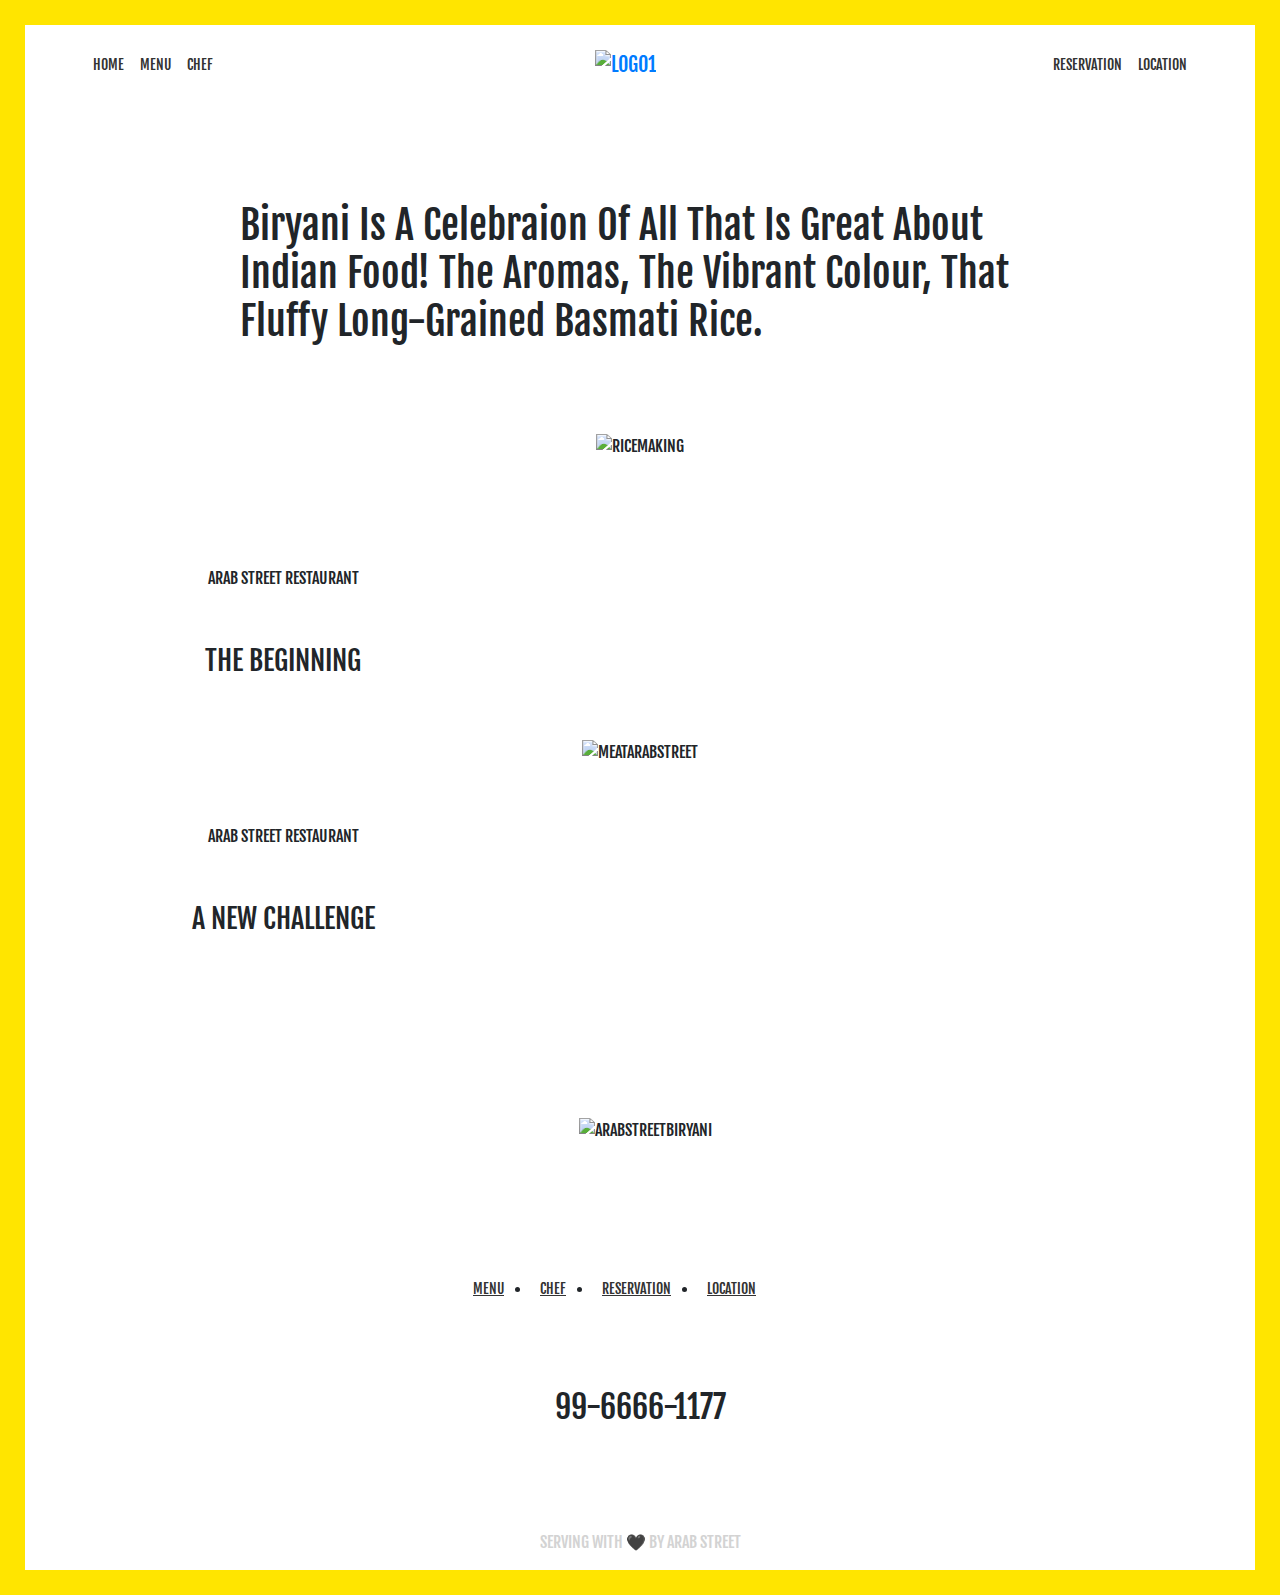
==== chef.html @ 3516addf "Add files via upload" ====
<!doctype html>
<html lang="en" class="h-100">
  <head>
    <meta charset="utf-8">
    <meta name="viewport" content="width=device-width, initial-scale=1, shrink-to-fit=no">
    <meta name="description" content="">
    <meta name="author" content="Jakir Hussain,Mark Otto, Jacob Thornton, and Bootstrap contributors">
    <meta name="generator" content="Jekyll v4.1.1">
    <title>Arab Street Restaurant</title>
	<!--link href="https://fonts.googleapis.com/css2?family=Roboto+Mono&display=swap" rel="stylesheet"--> 
	<link href="https://fonts.googleapis.com/css2?family=Fjalla+One&display=swap" rel="stylesheet">
    <link rel="canonical" href="https://getbootstrap.com/docs/4.5/examples/sticky-footer-navbar/">

    <!-- Bootstrap core CSS -->
<link rel="stylesheet" href="https://stackpath.bootstrapcdn.com/bootstrap/4.5.2/css/bootstrap.min.css" integrity="sha384-JcKb8q3iqJ61gNV9KGb8thSsNjpSL0n8PARn9HuZOnIxN0hoP+VmmDGMN5t9UJ0Z" crossorigin="anonymous">

<link rel="stylesheet" href="style.css" type="text/css" media="screen" title="no title" charset="utf-8">


    <style>
      .bd-placeholder-img {
        font-size: 1.125rem;
        text-anchor: middle;
        -webkit-user-select: none;
        -moz-user-select: none;
        -ms-user-select: none;
        user-select: none;
      }

      @media (min-width: 768px) {
        .bd-placeholder-img-lg {
          font-size: 3.5rem;
        }
      }
    </style>
    <!-- Custom styles for this template -->
    <link href="sticky-footer-navbar.css" rel="stylesheet">
  </head>
  <body class="d-flex flex-column h-100">
    <header>
  <!-- Fixed navbar -->
    </header>

<!-- Begin page content -->


<main role="main" class="flex-shrink-0">
	
	
	

	<nav class="navbar navbar-expand-lg navMargin">

	<!--  Show this only on mobile to medium screens  -->
	  <a class="navbar-brand d-lg-none" href="index.html"> 
		<img src="images/LogoMobile.png" width="121" height="32" alt="LogoMobile">
	  </a>

	  <button class="navbar-toggler" type="button" data-toggle="collapse" data-target="#navbarToggle" aria-controls="navbarToggle" aria-expanded="false" aria-label="Toggle navigation">
	    <span class="navbar-toggler-icon"> 
			<img src="images/menu.png" width="49" height="43" alt="Menu">
	    </span>
	  </button>

	<!--  Use flexbox utility classes to change how the child elements are justified  -->
	  <div class="collapse navbar-collapse justify-content-between" id="navbarToggle">

	    <ul class="navbar-nav">
	      <li class="nav-item">
	        <a class="nav-link active" href="index.html">Home <span class="sr-only">(current)</span></a>
	      </li>
	      <li class="nav-item">
	        <a class="nav-link" href="menu.html">Menu</a>
	      </li>
	      <li class="nav-item">
	        <a class="nav-link" href="chef.html">Chef</a>
	      </li>
	    </ul>


	<!--   Show this only lg screens and up   -->
	    <a class="navbar-brand d-none d-lg-block" href="index.html"> 
	    <img src="images/arabstreetlogo.png" width="270" height="77" alt="Logo1"></a>



	    <ul class="navbar-nav">
	      <li class="nav-item">
	        <a class="nav-link" href="reservation.html">Reservation</a>
	      </li>
	      <li class="nav-item">
	        <a class="nav-link" href="location.html">Location</a>
	      </li>
	    </ul>
	  </div>
	</nav>
<br><br><br><br>
  <div class="container">
	<div class="mx-auto" style="width:800px;">
		<h1 class="lowercase">
			Biryani  is  a  celebraion  of all that is  great  about  Indian   food!  The aromas,    the vibrant  colour,  that fluffy  long-grained  basmati  rice.
		</h1>
		</p>
	</div>
  </div>
  <br><br><br>
  <center>
	<img src="images/riceArabStreet.png" width="1090" height="600" alt="RiceMaking">
</center>
<br><br>
  <div class="container text-center">
		 <div class="row menu chef">
		  	<div class="col-sm-4">
				<div class="text-center gap">
					<span>
						Arab Street Restaurant
					</span><br>
					<span>
						<h3 id="the_beginning">The Beginning</h3>
					</span><br>
				</div>
		  	</div>
		
		  	<!--div class="col-sm-6 offset-md-2">
				<div class="items lowercase">
					<p>
						Daichi Sakamoto started cooking at age five, helping his mother prepare bentos for his father, younger sister, and himself. Chashu was never a missing component. Mother Sakamoto had learned how to make it when she studied abroad in Hong Kong. It was young Chef Sakamoto who mixed the marinade, a formula he perfected as he grew into his teens.
					</p>
					<p> 
						Many years later, he apprenticed under famed Chef Kazue Inoue at a luxury ryokan in the Nagano prefecture. There, he studied the art of kaiseki for seven years, and took a particular shine to the futamono and tome-wan soup-based dishes. His calling was starting to simmer.
					</p>
				</div>
		  	</div-->
		 </div>
  </div>
<!--img src="images/making2.jpeg" width="1500" height="844" alt="Making2">
  <div class="container text-center">
		 <div class="row menu chef">
		  	<div class="col-sm-4">
				<div class="text-center gap">
					<span>
						<strong>GYOZA </strong>
					</span><br>
					<span>
						<h3 id="the_beginning">The First Venture</h3>
					</span><br>
					<span>
						<strong>GYOZA </strong>
					</span>
				</div>
		  	</div>
		
		  	<div class="col-sm-6 offset-md-2">
				<div class="items lowercase">
					<p>
						After saving his wages from the Nagano apprenticeship, Chef Sakamoto took out a loan and opened Chotto Kai, his first restaurant in Tokyo. Using simple, seasonal ingredients, he was able to bring the luxury of kaiseki to all. Because he incorporated some of the Hong Kong flavors his mother had inspired in him, Chotto Kai was both a huge success and a unique contribution to Tokyo’s culinary landscape.
					</p>
					<p> 
						During his eighth year at Chotto Kai, he befriended ramen shop owner Rei Fukui. Chef Sakamoto had stopped by her front stall for a quick dinner and fell instantly in love with her take on the springy yet soft noodle. Every ingredient was meticulously prepared, just like each kaiseki course.
					</p>
				</div>
		  	</div>
		 </div>
  </div-->
  <center>
<img src="images/meatArabStreet.png" width="1090" height="600" alt="meatArabStreet">
</center>
  <div class="container text-center">
		 <div class="row menu chef">
		  	<div class="col-sm-4">
				<div class="text-center gap">
					<span>
						Arab Street Restaurant
					</span><br>
					<span>
						<h3 id="the_beginning">A New Challenge</h3>
					</span><br>
				</div>
		  	</div>
		
		  	<!--div class="col-sm-6 offset-md-2">
				<div class="items lowercase">
					<p>
						After saving his wages from the Nagano apprenticeship, Chef Sakamoto took out a loan and opened Chotto Kai, his first restaurant in Tokyo. Using simple, seasonal ingredients, he was able to bring the luxury of kaiseki to all. Because he incorporated some of the Hong Kong flavors his mother had inspired in him, Chotto Kai was both a huge success and a unique contribution to Tokyo’s culinary landscape.
					</p>
					<p> 
						During his eighth year at Chotto Kai, he befriended ramen shop owner Rei Fukui. Chef Sakamoto had stopped by her front stall for a quick dinner and fell instantly in love with her take on the springy yet soft noodle. Every ingredient was meticulously prepared, just like each kaiseki course.
					</p>
				</div>
		  	</div-->
		 </div>
  </div>
<br><br><br><br><br>
  <div class="container">
	<div class="mx-auto center" style="width: 1050px;">
		<img src="images/WM1.jpg" width="1000" height="667" alt="Arabstreetbiryani">
	</div>
  </div>
  <br><br><br><br><br>

  <div class="container"> 
	<nav class="navbar navbar-expand-md ">
	    <div class="collapse navbar-collapse" id="navbarCollapse">
			<div class="mx-auto" style="width: 350px;">
				<ul class="navbar-nav mr-auto">
	    	    <li class="nav-item active bottom">
	    	      <a class="nav-link" href="menu.html"><u>menu </u></a>
	    	    </li>
	    	    <li class="nav-item bottom">
	    	      <a class="nav-link" href="chef.html"><u>chef</u></a>
	    	    </li>
	    	    <li class="nav-item bottom">
	    	      <a class="nav-link" href="reservation.html"><u>reservation</u></a>
	    	    </li>
	    	    <li class="nav-item bottom">
	    	      <a class="nav-link" href="location.html"><u>location</u></a>
	    	    </li>
	    	  </ul>
			</div>
	    </div>
	  </nav>
  </div><br><br><br>
	<div class="mx-auto center" style="width: 600px;">
		<h2>99-6666-1177<br>
		</h2></br>
	</div>
	<br><br><br>
<div class="mx-auto center" style="width:400px;">
    <p style="color:#D3D3D3;" class="text-align-center">Serving with &#x1F5A4; by ARAB STREET</p>
</div>
</main>

<script src="https://code.jquery.com/jquery-3.5.1.slim.min.js" integrity="sha384-DfXdz2htPH0lsSSs5nCTpuj/zy4C+OGpamoFVy38MVBnE+IbbVYUew+OrCXaRkfj" crossorigin="anonymous"></script>


	<script src="https://code.jquery.com/jquery-3.5.1.slim.min.js" integrity="sha384-DfXdz2htPH0lsSSs5nCTpuj/zy4C+OGpamoFVy38MVBnE+IbbVYUew+OrCXaRkfj" crossorigin="anonymous"></script>
	    <script src="https://cdn.jsdelivr.net/npm/popper.js@1.16.1/dist/umd/popper.min.js" integrity="sha384-9/reFTGAW83EW2RDu2S0VKaIzap3H66lZH81PoYlFhbGU+6BZp6G7niu735Sk7lN" crossorigin="anonymous"></script>
	    <script src="https://stackpath.bootstrapcdn.com/bootstrap/4.5.2/js/bootstrap.min.js" integrity="sha384-B4gt1jrGC7Jh4AgTPSdUtOBvfO8shuf57BaghqFfPlYxofvL8/KUEfYiJOMMV+rV" crossorigin="anonymous"></script>
</html>
---- style.css ----
/* Custom page CSS
-------------------------------------------------- */
/* Not required for template or sticky footer method. */

body{
	font-family: 'Fjalla One', sans-serif;
	font-weight:400;
	text-transform:uppercase;
}
main > .container {
  padding: 60px 15px 0;
}
p.margin{
	margin:60px 0 60px;
}

.footer {
  background-color: #f5f5f5;
}

.footer > .container {
  padding-right: 15px;
  padding-left: 15px;
}

code {
  font-size: 80%;
}

body{
	background-color: #fff;
}
main{
	border:25px solid #ffe500;
}
.navMargin{
	padding:10px 50px;
	margin:10px;
}
h1.headLines{
	font-size:60px;
}
div.center{
	text-align:center;
}
img{
	max-width:100%;
}
ul.navbar-nav li a{
	font-size:0.9rem;
	color:#333;
}
li.nav-item.bottom{
	list-style-type:disc;
	padding-right:20px;
}
li.nav-item.active.bottom{
	list-style-type:none;
	padding-right:20px;
}
.headlines{
	text-align:left;
	margin-bottom:10px;
}
span.float-left{
	text-align:left;
}
div.container{
	padding:0px 50px;
}
div.row.menu{
	margin-bottom:30px;
}
div.items{
	height:auto;
	overflow:hidden;
	margin-bottom:10px;
}
.lowercase{
	text-transform:capitalize;
	text-align:left;
}
div.gap span{
	position:relative;
	display:block;
	margin-top:30px;
}
.chef{
	margin-top:30px;
}
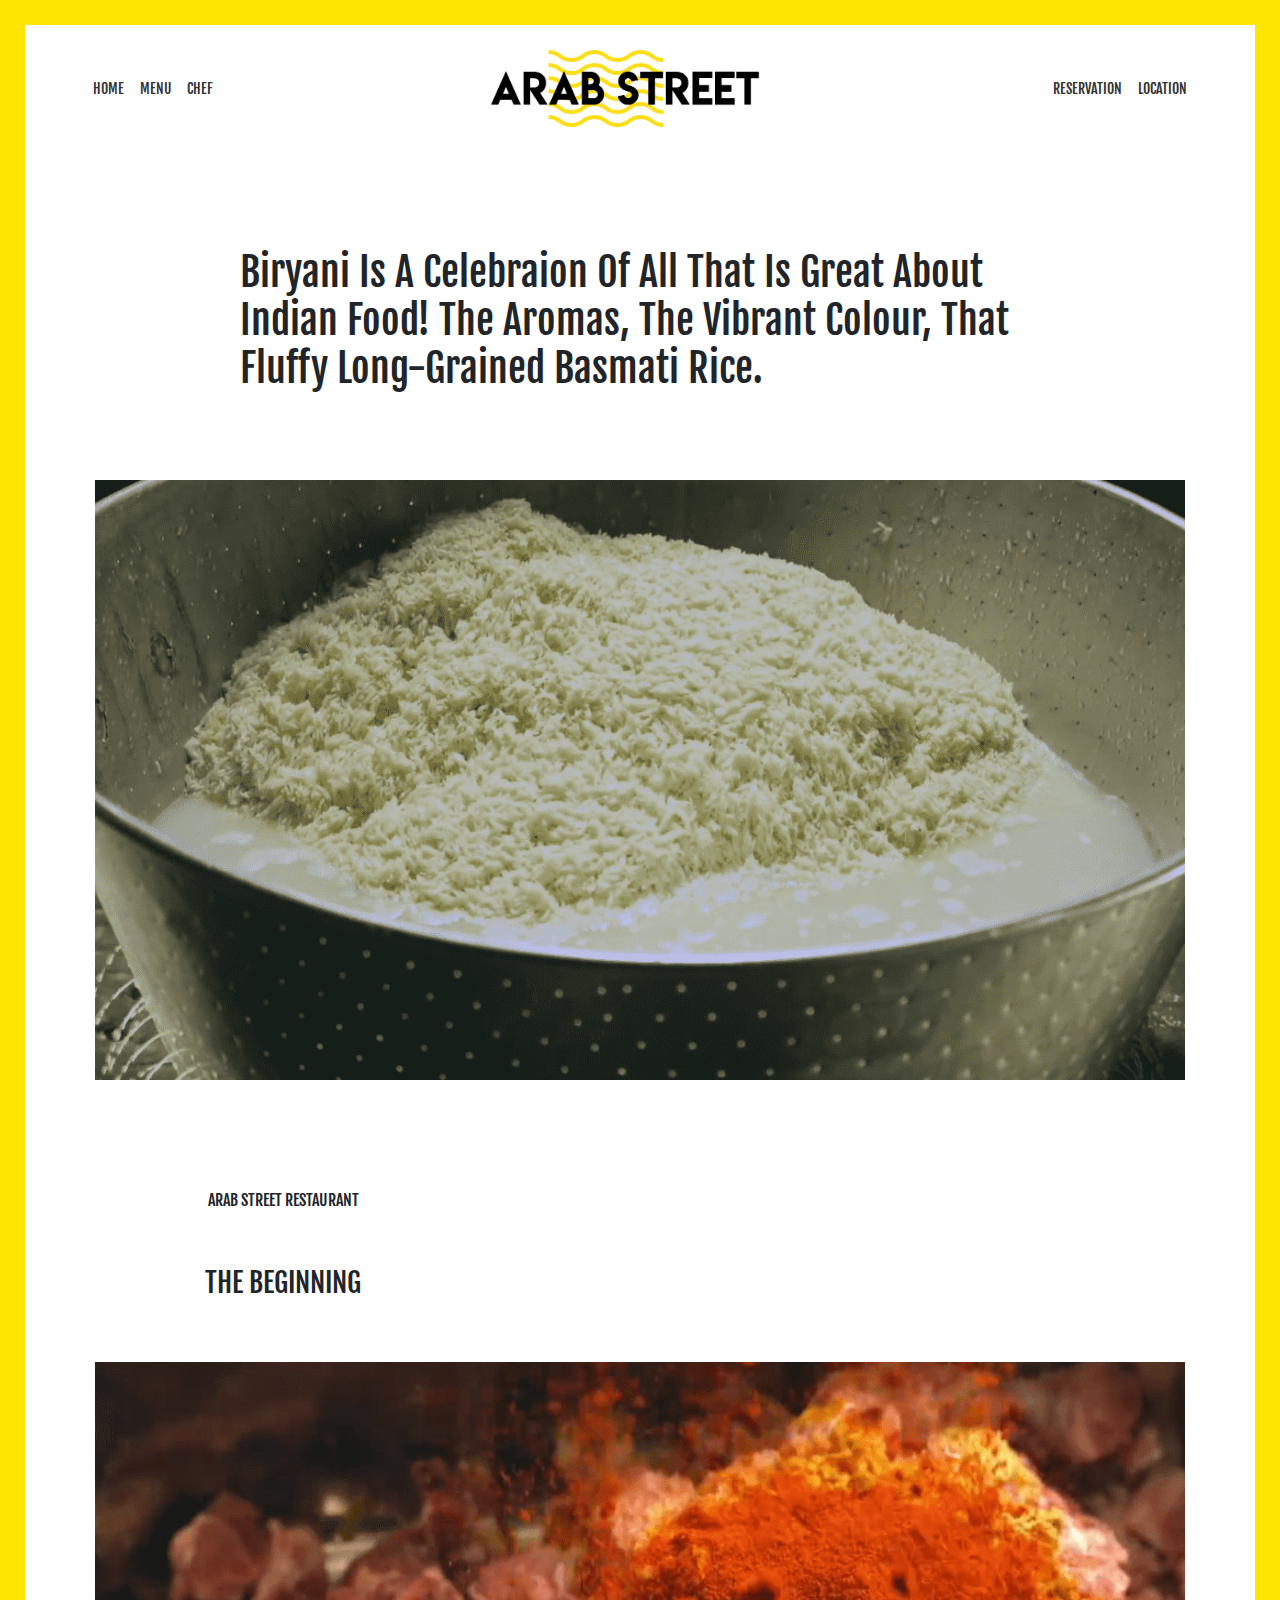
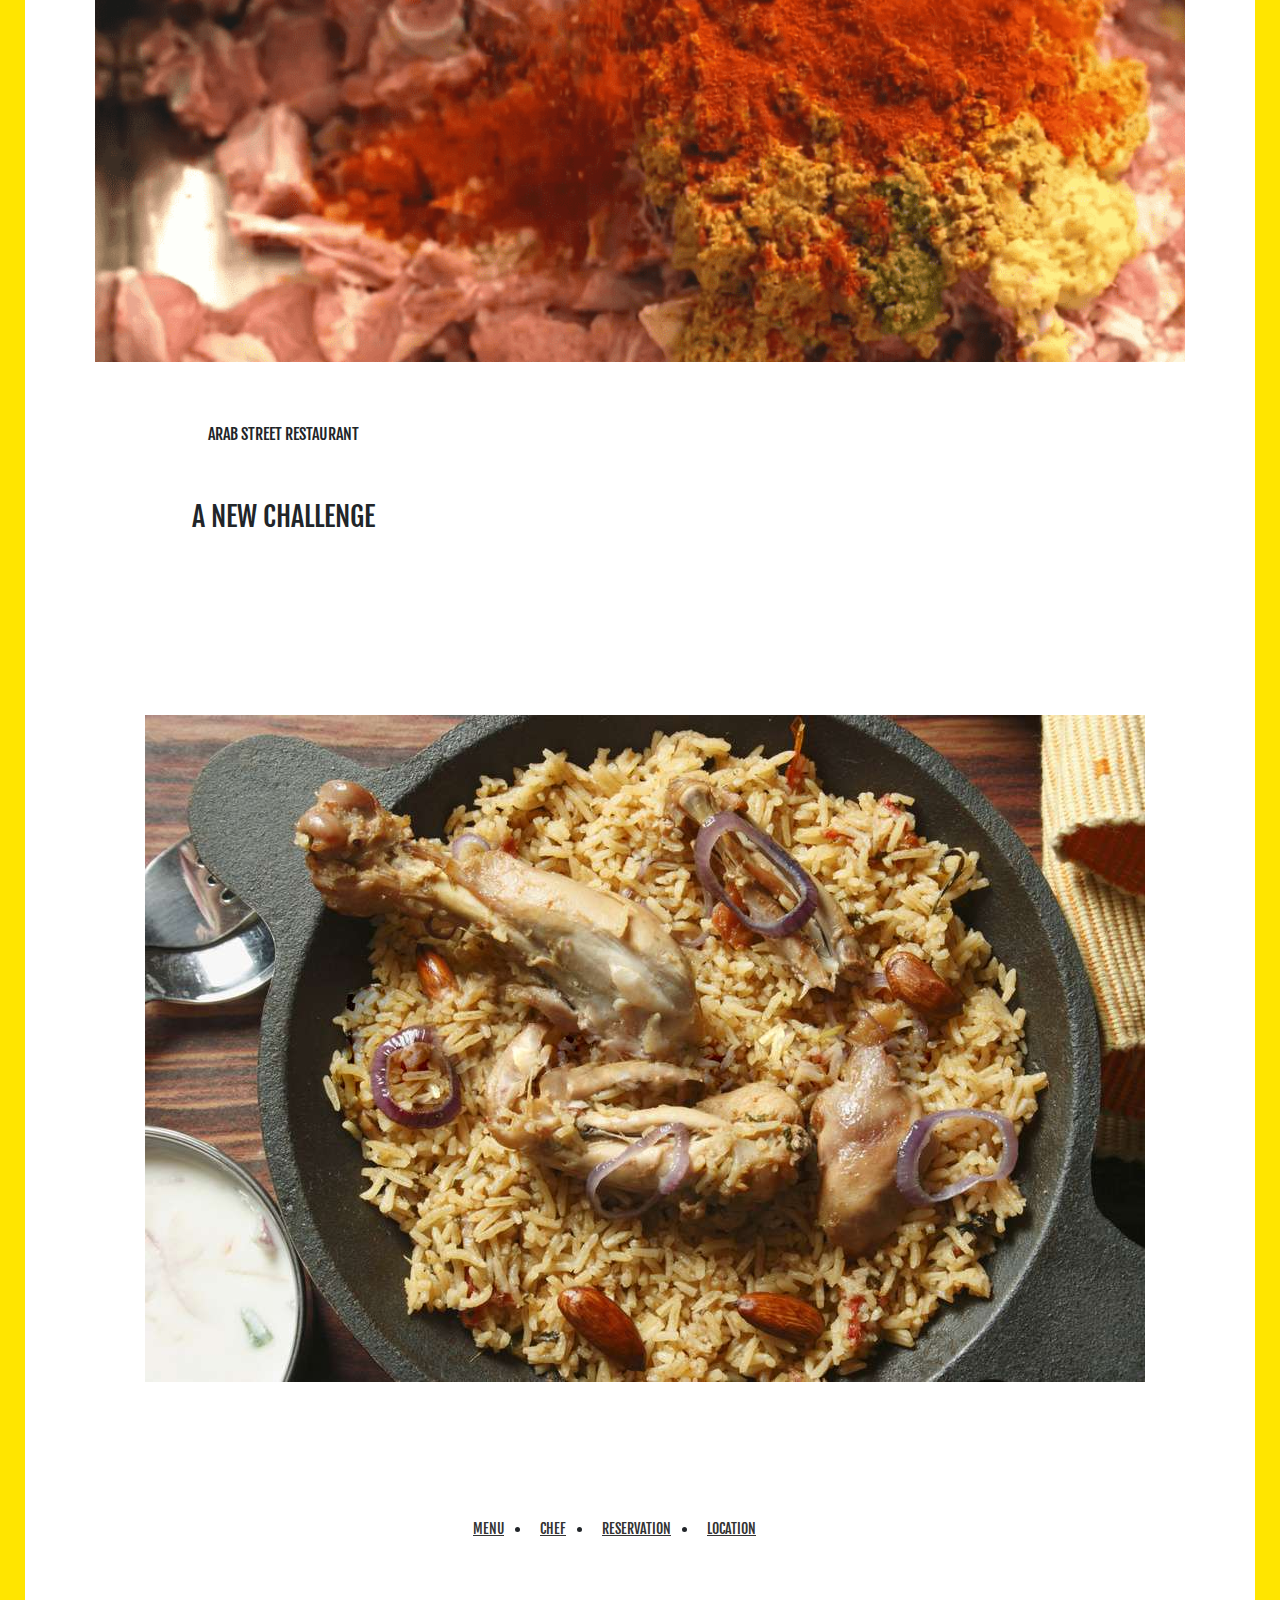
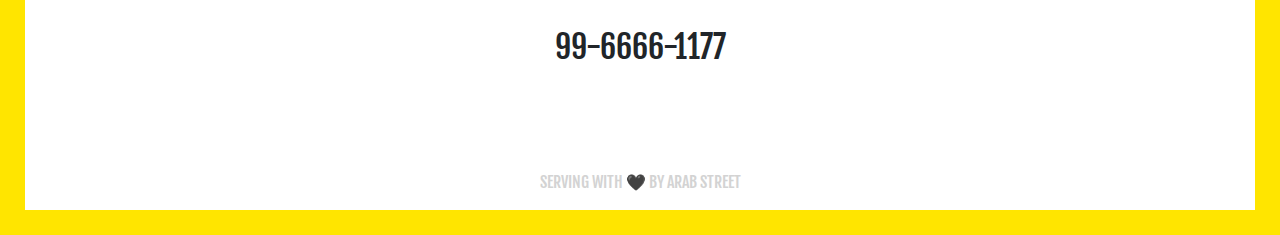
==== commit b4135bfe: "Update chef.html" ====
--- a/chef.html
+++ b/chef.html
@@ -10,7 +10,7 @@
 	<!--link href="https://fonts.googleapis.com/css2?family=Roboto+Mono&display=swap" rel="stylesheet"--> 
 	<link href="https://fonts.googleapis.com/css2?family=Fjalla+One&display=swap" rel="stylesheet">
     <link rel="canonical" href="https://getbootstrap.com/docs/4.5/examples/sticky-footer-navbar/">
-
+<link type="image/png" sizes="32x32" rel="icon" href="images/favicon.png">
     <!-- Bootstrap core CSS -->
 <link rel="stylesheet" href="https://stackpath.bootstrapcdn.com/bootstrap/4.5.2/css/bootstrap.min.css" integrity="sha384-JcKb8q3iqJ61gNV9KGb8thSsNjpSL0n8PARn9HuZOnIxN0hoP+VmmDGMN5t9UJ0Z" crossorigin="anonymous">
 
